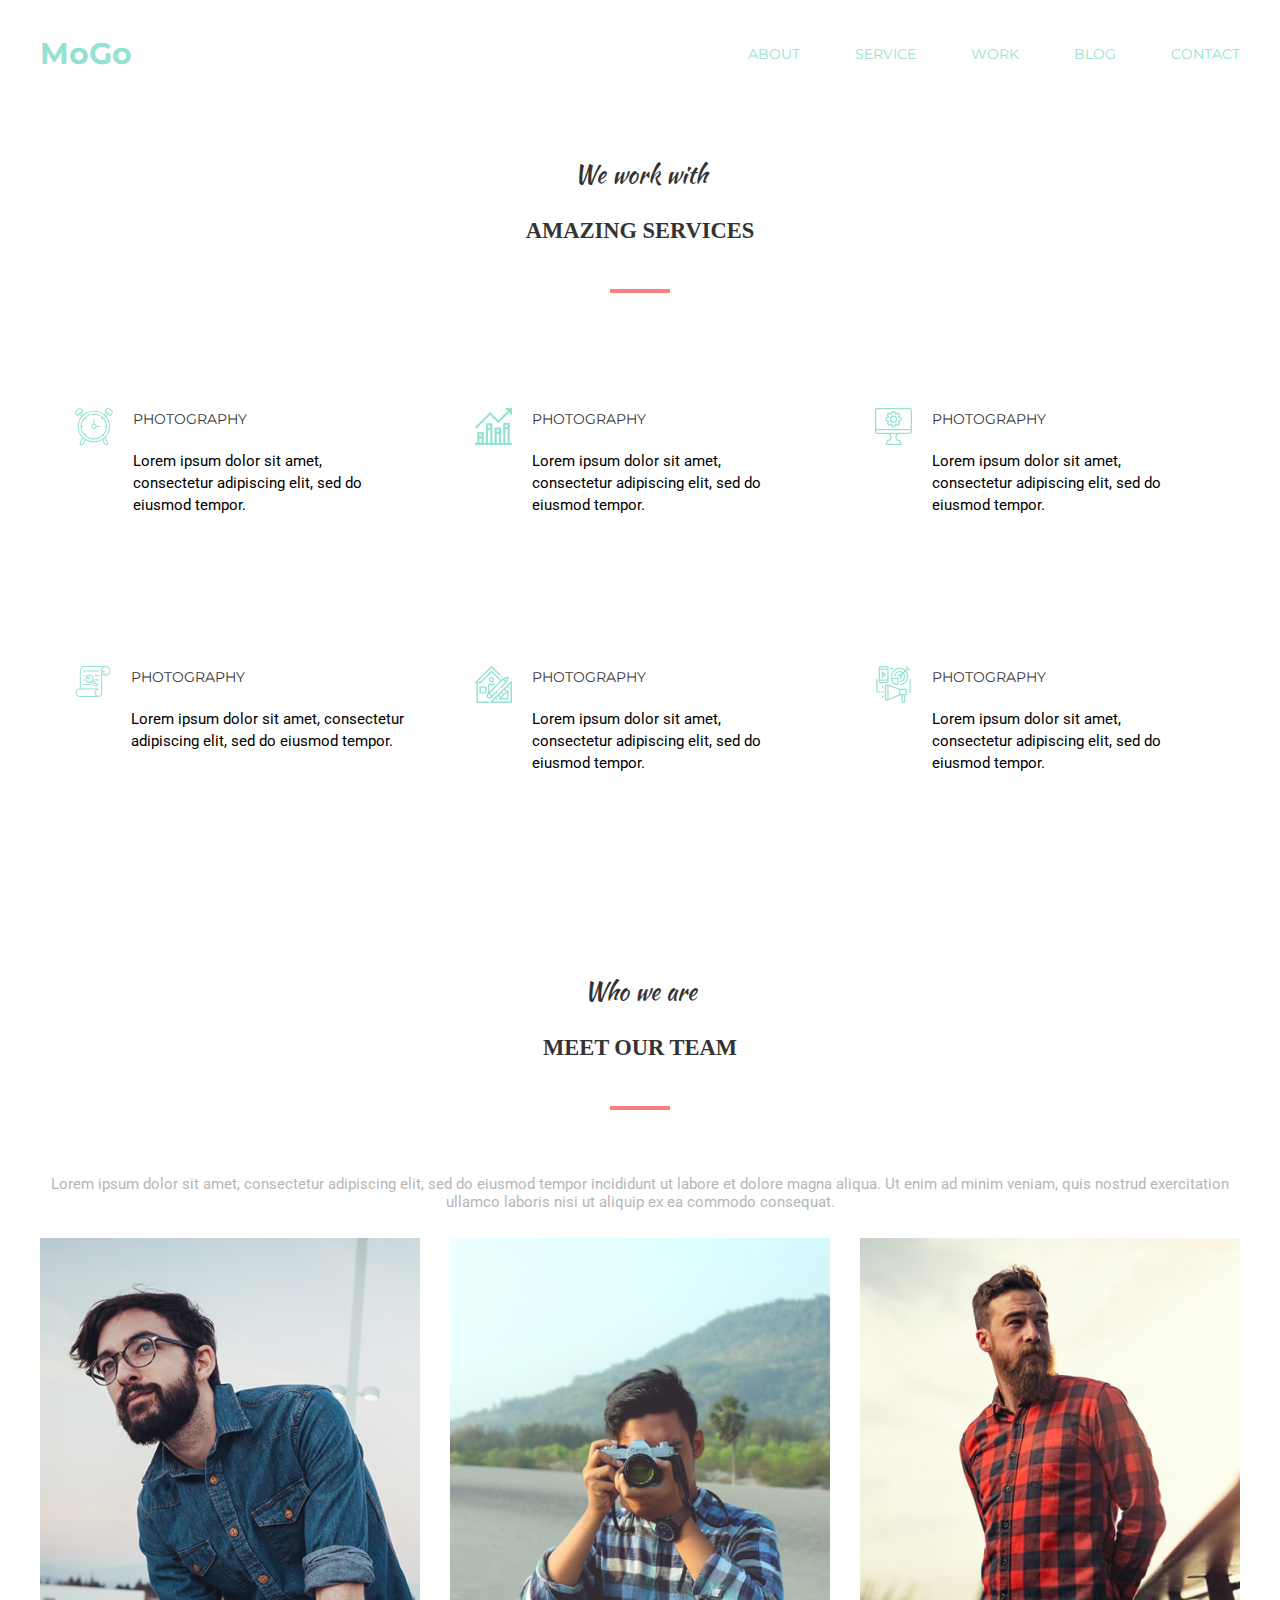
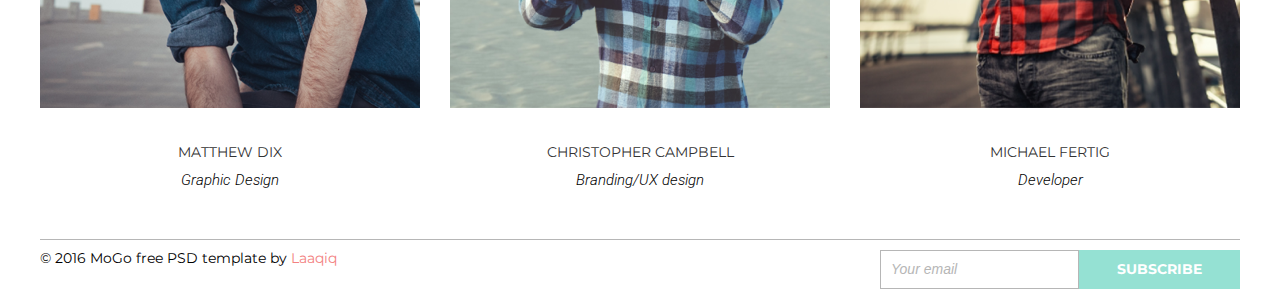
==== index.html @ df20fbc4 "first commit" ====
<!DOCTYPE html>
<html lang="en">
<head>
    <meta charset="UTF-8">
    <meta name="viewport" content="width=device-width, initial-scale=1.0">
    <link rel="preconnect" href="https://fonts.gstatic.com">
    <link href="https://fonts.googleapis.com/css2?family=Montserrat:wght@400;700&family=Roboto:wght@300;400&family=Kaushan+Script&display=swap" rel="stylesheet">
    <link href="https://fonts.googleapis.com/css2?family=Kaushan+Script&display=swap" rel="stylesheet">
    <link rel="stylesheet" href="css/style.css">
    <title>MoGo</title>
</head>
<body>
    <div class="wrapper">

                                        <!--header-->
        <header class="header">
            <div class="logo">
                <h1>MoGo</h1>
            </div>
            <nav class="menu">
                <ul class="nav-menu">
                    <li>
                        <a href="#">About</a>
                    </li>
                    <li>
                        <a href="#">Service</a>
                    </li>
                    <li>
                        <a href="#">Work</a>
                    </li>
                    <li>
                        <a href="#">Blog</a>
                    </li>
                    <li>
                        <a href="#">Contact</a>
                    </li> 
                </ul>
            </nav>
        </header>
        

        <!-- main -->
        <main class="main">
                                                                <!-- <section class="services">
                                                                    <div class="headline">
                                                                        <p class="subtitle">We work with</p>
                                                                        <h2>Amazing services</h2>
                                                                    </div>
                                                                    <div class="service-items">
                                                                        
                                                                    </div>
                                                                </section> -->
            <section class="services">
                <div class="section-title">
                    <p class="subtitle">We work with</p>
                    <h2 class="title">Amazing Services</h2>
                    <hr>
                </div>
                <div class="service-item">
                    <ul>
                        <li>
                            <img src="img/clock_1613234610.svg" alt="">
                           <div>
                                <h3>Photography</h3>
                                <p>Lorem ipsum dolor sit amet, consectetur adipiscing elit, sed do eiusmod tempor.</p>
                           </div>
                        </li>
                        <li>
                            <img src="img/grow.svg" alt="">
                            <div>
                                <h3>Photography</h3>
                                <p>Lorem ipsum dolor sit amet, consectetur adipiscing elit, sed do eiusmod tempor.</p>
                            </div>
                        </li>
                        <li>
                            <img src="img/desctop_1613234610.svg" alt="">
                            <div>
                                <h3>Photography</h3>
                                <p>Lorem ipsum dolor sit amet, consectetur adipiscing elit, sed do eiusmod tempor.</p>
                            </div>
                        </li>
                        <li>
                            <img src="img/paper_1613234611.svg" alt="">
                            <div>
                                <h3>Photography</h3>
                                <p>Lorem ipsum dolor sit amet, consectetur adipiscing elit, sed do eiusmod tempor.</p>
                            </div>
                        </li>
                        <li>
                            <img src="img/home_1613234610.svg" alt="">
                            <div>
                                <h3>Photography</h3>
                                <p>Lorem ipsum dolor sit amet, consectetur adipiscing elit, sed do eiusmod tempor.</p>
                            </div>
                        </li>
                        <li>
                            <img src="img/digital_1613234610.svg" alt="">
                           <div>
                                <h3>Photography</h3>
                                <p>Lorem ipsum dolor sit amet, consectetur adipiscing elit, sed do eiusmod tempor.</p>
                           </div>
                        </li>
                    </ul>
                </div>
                </section>

                <section class="teem">
                    <div class="section-title">
                        <p class="subtitle">Who we are</p>
                        <h2 class="title">Meet our team</h2>
                        <hr>
                        <p class="lorem">Lorem ipsum dolor sit amet, consectetur adipiscing elit, sed do eiusmod tempor incididunt ut labore et dolore magna aliqua. Ut enim ad minim veniam, quis nostrud exercitation ullamco laboris nisi ut aliquip ex ea commodo consequat. </p>
                    </div>
                    <div class="members">
                        <div class="member-profile">
                            <div class="member-photo">
                                <img src="img/first-man 1.png" alt="Graphic Design">

                               <ul class="social">
                                   <li>
                                        <a href="#"><img src="img/f 1.png" alt=""></a>
                                        </li>
                                    <li>
                                        <a href="#"><img src="img/Vector.png" alt=""></a>
                                        </li>
                                    <li>
                                        <a href="#"><img src="img/Vector (1).png" alt=""></a>
                                        </li>
                                    <li>
                                        <a href="#"><img src="img/Vector (2).png" alt=""></a>
                                    </li>
                               </ul> 
                            </div>
                            <h3>Matthew Dix</h3>
                            <p>Graphic Design</p>
                        </div>
                        <div class="member-profile">
                            <div class="member-photo">
                                <img src="img/second-man 1.png" alt="Branding/UX design">
                                
                               <ul class="social">
                                <li>
                                     <a href="#"><img src="img/f 1.png" alt=""></a>
                                     </li>
                                 <li>
                                     <a href="#"><img src="img/Vector.png" alt=""></a>
                                     </li>
                                 <li>
                                     <a href="#"><img src="img/Vector (1).png" alt=""></a>
                                     </li>
                                 <li>
                                     <a href="#"><img src="img/Vector (2).png" alt=""></a>
                                 </li>
                            </ul>
                            </div>
                            <h3>Christopher Campbell</h3>
                            <p>Branding/UX design</p>
                        </div>
                        <div class="member-profile">
                            <div class="member-photo">
                                <img src="img/third-man 1.png" alt="Developer">
                                
                               <ul class="social">
                                <li>
                                     <a href="#"><img src="img/f 1.png" alt=""></a>
                                     </li>
                                 <li>
                                     <a href="#"><img src="img/Vector.png" alt=""></a>
                                     </li>
                                 <li>
                                     <a href="#"><img src="img/Vector (1).png" alt=""></a>
                                     </li>
                                 <li>
                                     <a href="#"><img src="img/Vector (2).png" alt=""></a>
                                 </li>
                            </ul>
                            </div>
                            <h3>Michael Fertig </h3>
                            <p>Developer</p>
                        </div>
                    </div>
                </section>
         </main>     
         <footer>
             <p class="copy"> &copy; 2016 MoGo free PSD template by <a href="#">Laaqiq</a></p>
             <form action="">
                 <input type="email" name="Your emall" id="" placeholder="Your email">
                 <input type="button" value="subscribe">
             </form>
         </footer>
      </div>   
</body>
</html>
---- css/style.css ----
/* global styles */
* {
  margin: 0;
  padding: 0;
  box-sizing: border-box;
}
body {
  font-family: "Roboto", sans-serif;
  font-weight: 400;
  font-size: 15px;
  line-height: 22px;
}
.wrapper {
  width: 100%;
  overflow: hidden;
}
.header,
.main,
footer {
  max-width: 100%; /*???? */
  width: 1200px;
  margin-left: auto;
  margin-right: auto;
}

/* header */
.header {
  font-family: "Montserrat", sans-serif;
  max-width: 100%;
  width: 1200px;
  margin: 0 auto;
  padding: 35px 0;
  display: flex;
  align-items: center;
  justify-content: space-between;
}
.logo h1 {
  font-weight: bold;
  font-size: 30px;
  line-height: 37px; /*???? */
  color: #95e1d3;
}
.nav-menu {
  list-style: none; /*???? */
  display: flex;
}
.nav-menu li {
  margin-left: 55px;
}
.nav-menu li a {
  color: #95e1d3;
  font-size: 14px;
  font-weight: 400;
  text-transform: uppercase;
  text-decoration: none;
  padding-bottom: 10px;
  transition: 0.3s;
}
.nav-menu li a:hover {
  color: #f38181;
  border-bottom: 3px solid;
}

/*main*/
section {
  padding-top: 50px;
  padding-bottom: 50px;
}
.main {
  max-width: 100%; /*???? */
  width: 1200px;
  margin: 0 auto;
}
.section-title {
  color: #333;
  text-align: center;
}
.subtitle {
  font-family: "Kaushan Script", cursive;
  font-size: 24px;
  line-height: 35px;
}
.title {
  margin-top: 20px;
  margin-bottom: 40px;
  font-style: 30px; /*???? */
  line-height: 37px;
  text-transform: uppercase;
  font-family: "Montserat";
}
.section-title hr {
  width: 60px;
  height: 4px;
  background: #f38181;
  margin: 0 auto;
  border: 0;
  margin-bottom: 65px;
}

/* service-item */
.service-item ul {
  list-style: none;
  display: flex;
  flex-wrap: wrap; /*???? */
}
.service-item ul li {
  width: 33.33%;
  margin: 50px 0;
  padding: 0 35px;
  display: flex;
  align-items: flex-start;
  margin-bottom: 100px;
}
.service-item ul img {
  margin-right: 20px;
}
.service-item ul h3 {
  text-transform: uppercase; /*???? */
  font-weight: 400;
  font-size: 14px;
  color: #333;
  margin-bottom: 20px;
  font-family: Montserrat;
}
/* teem */
.lorem {
  margin-top: 45px;
  line-height: 18px;
  color: #b6b6b6;
  margin-bottom: 27px;
}
.members {
  display: flex;
}
.member-profile {
  width: 33.33em;
  margin-right: 30px;
  text-align: center;
}
.member-profile img {
  width: 100%;
}
.member-profile:last-child {
  margin-right: 0;
}
.member-profile h3 {
  font-family: Montserrat;
  font-weight: normal;
  font-size: 14px;
  line-height: 17px;
  text-transform: uppercase;
  color: #333;
  margin-top: 30px;
  margin-bottom: 10px;
}
.member-profile p {
  font-family: Roboto;
  font-style: italic;
  font-weight: 300;
  font-size: 15px;
  line-height: 18px;
}
/*hover effect */
.member-photo {
  position: relative;
}
.member-photo::before {
  opacity: 0;
  content: "";
  display: block;
  position: absolute;
  top: -10px;
  bottom: +14px;
  right: 10px;
  left: -10px;
  background: linear-gradient(180deg,rgba(239, 139, 138, 0.8) 0%,rgba(229, 207, 130, 0.8) 100%);
  transition: 2s;
}
.social li {
  width: 57px;
  height: 57px;
  background: #fce38a;
  transition: background 0.5s;
}
.social li:hover {
  background: #00ffd0;
}
.social a {
  display: flex;
  height: 100px;
  align-items: center;
  justify-content: center;
}
.member-profile .social img {
  height: 26px;
  display: flex;
  width: auto;
}
.member-photo:hover::before {
  opacity: 1;
}
.social {
  display: flex;
  list-style: none;
  top: 50%;
  left: 50%;
  position: absolute;
  transform: translate(-50%, -50%);
  opacity: 0;
}
/* footer */
footer {
  display: flex;
  justify-content: space-between;
  border-top: 1px solid #b6b6b6;
  padding-top: 10px;
  padding-bottom: 10px;
}
footer p {
  font-family: Montserrat;
  font-weight: normal;
  font-size: 14px;
  line-height: 17px;
}
.copy a {
  color: #f38181;
  text-decoration: none;
  border-top: 10px;
  border-bottom: 10px;
}
form {
  display: flex;
}
input[type="email"] {
  padding: 11px 10px;
  border: 1px solid #b6b6b6;
}
input:active,
input:focus {
  outline: none;
}
input::placeholder {
  font-style: italic;
  font-weight: 300;
  font-size: 14px;
  line-height: 16px;
  color: #b6b6b6;
}
input[type="button"] {
  font-family: Montserrat;
  font-style: normal;
  font-weight: bold;
  font-size: 14px;
  line-height: 17px;
  color: #fff;
  text-transform: uppercase;
  background: #95e1d3;
  padding: 11px 38px;
  border: none;
  transition: 1.1s;
}
input[type="button"]:hover {
  background: pink;
  transition: background 1.1s;
}
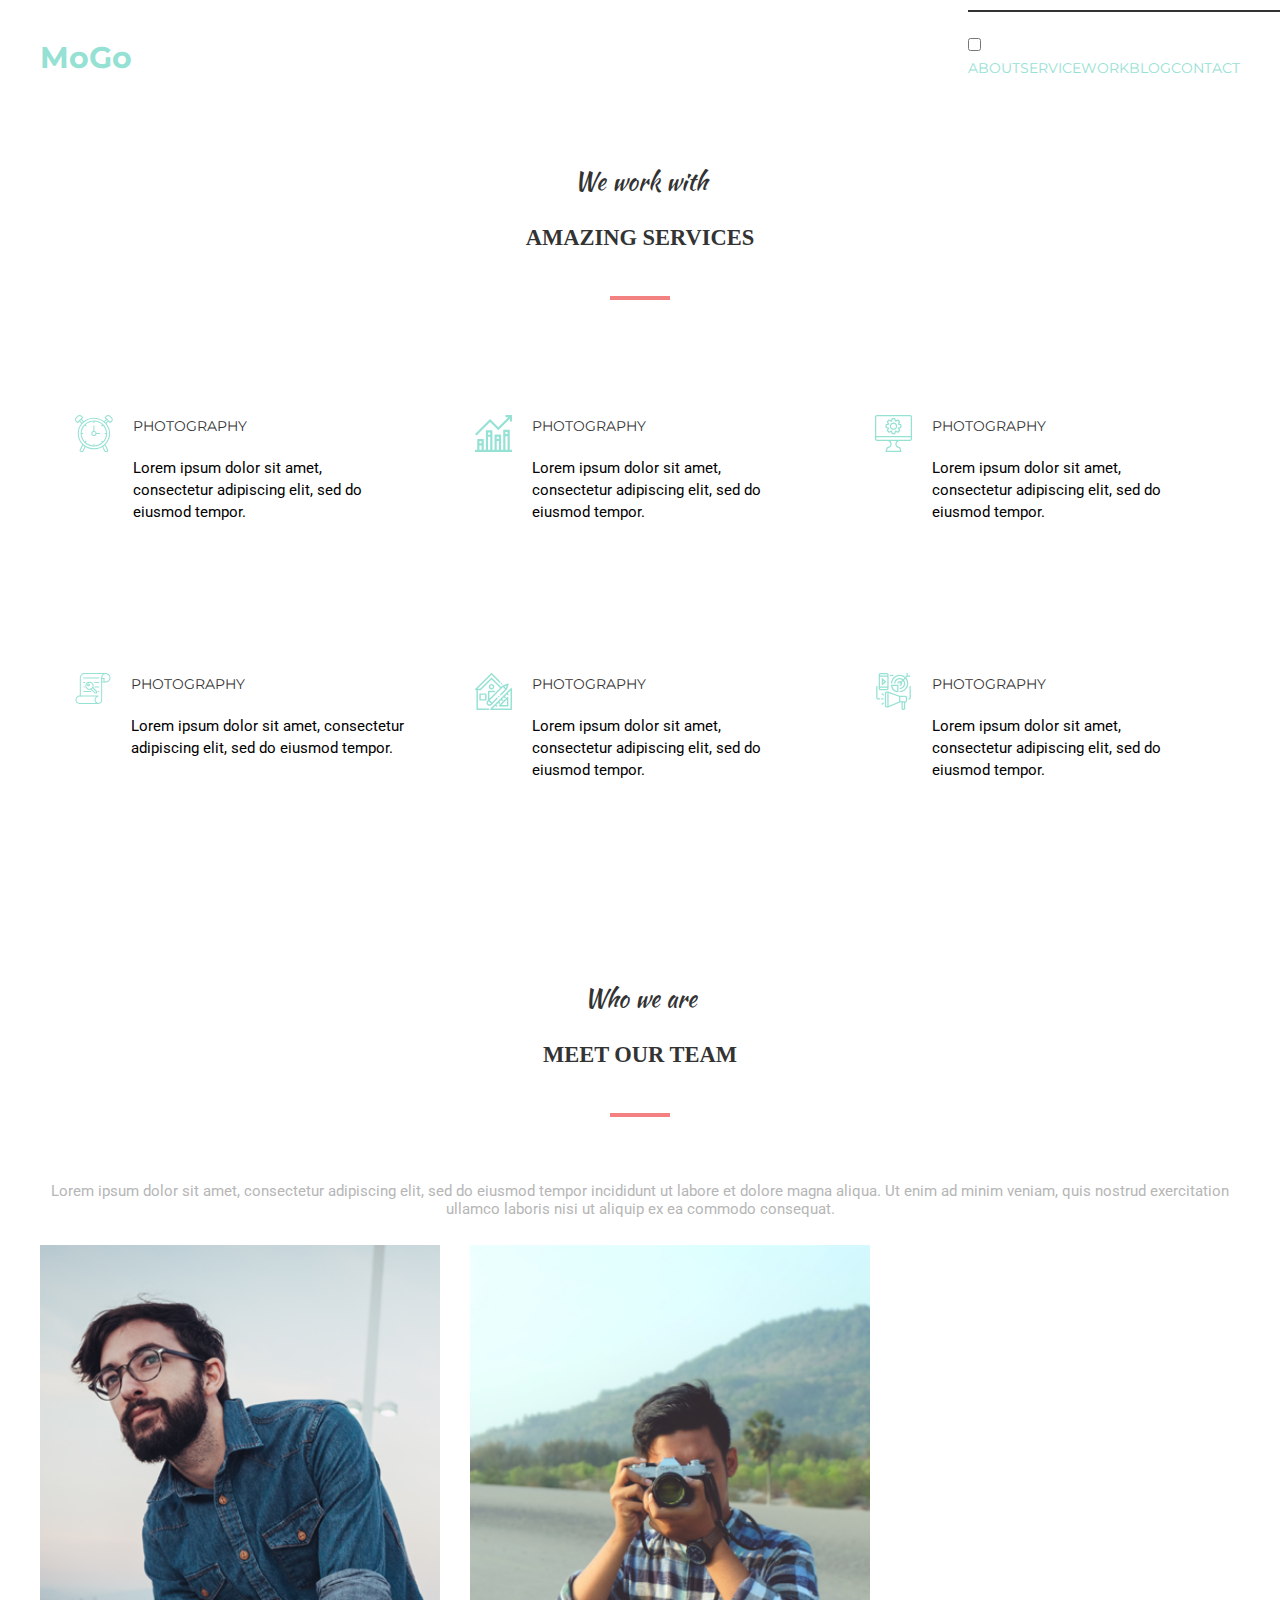
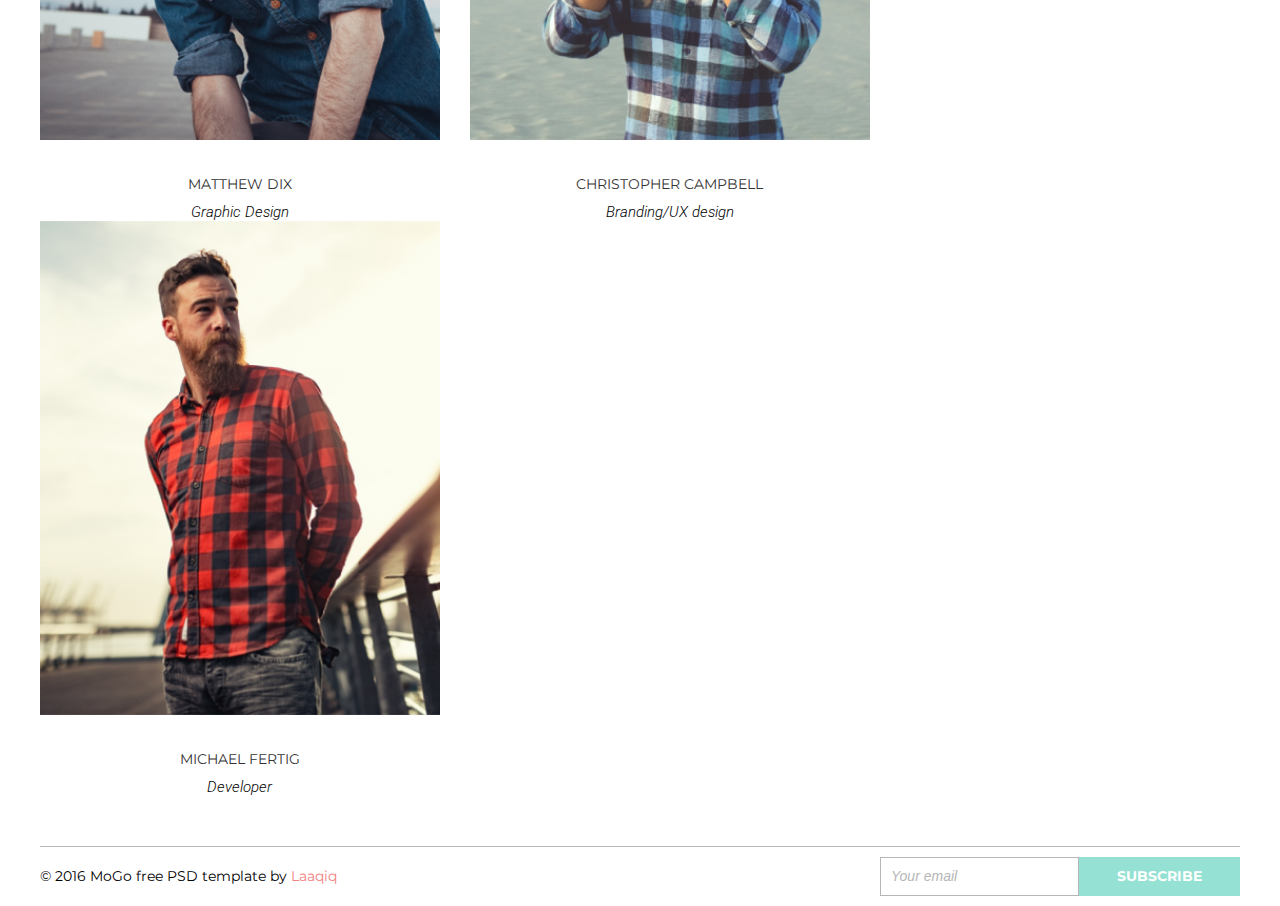
==== commit 3bf16496: "added mobile menu" ====
--- a/index.html
+++ b/index.html
@@ -18,6 +18,10 @@
                 <h1>MoGo</h1>
             </div>
             <nav class="menu">
+                <input type="checkbox" name="" id="mob-menu">
+                <label for="mob-menu">
+                <span></span>
+            </label>
                 <ul class="nav-menu">
                     <li>
                         <a href="#">About</a>
@@ -44,7 +48,7 @@
                                                                 <!-- <section class="services">
                                                                     <div class="headline">
                                                                         <p class="subtitle">We work with</p>
-                                                                        <h2>Amazing services</h2>
+                                                                   <h2>Amazing services</h2>
                                                                     </div>
                                                                     <div class="service-items">
                                                                         
--- a/css/style.css
+++ b/css/style.css
@@ -33,8 +33,22 @@
   display: flex;
   align-items: center;
   justify-content: space-between;
-}
+
+}
+@media (max-width: 1200px) {
+.header {
+  padding: 32px 15px;
+}
+}
+
+  
+  @media (max-width: 425px) {
+    .logo h1{
+      font-style: 45px;
+    }
+  }
 .logo h1 {
+  font-family:  'Montserrat' sans-serif;
   font-weight: bold;
   font-size: 30px;
   line-height: 37px; /*???? */
@@ -44,6 +58,80 @@
   list-style: none; /*???? */
   display: flex;
 }
+@media (max-width: 425px) {
+  .nav-menu {
+    position: absolute;
+    left: 0;
+    right: 0;
+    top: -800px;
+    display: flex;
+    flex-direction: column;
+    background: #ffffff;
+    transition: .5s;
+
+  }
+  .nav-menu li {
+     text-align: center;
+     margin: 30px 0;
+     
+  }
+  .menu input:checked ~ .nav-menu  {
+    top: 80px;
+}
+
+  .menu input {
+    opacity: 0;
+  }
+  label {
+    height: 30px;
+    width: 30px;
+    position: absolute;
+    top: 28px;
+    right: 25px;
+    z-index: 2;
+    display: flex;
+    align-items: center;
+  }
+  label span {
+    height: 2px;
+    width: 100%;
+    background: #333;
+    position: relative;
+    transition: transform .5s;
+  }
+  label span::before {
+    content: '';
+    display: block;
+    height: 2px;
+    width: 100%;
+    background: #333;
+    position: absolute;
+    top: -10px;
+    transition: transform .5s;
+  }
+
+  }
+  label span::after {
+    content: '';
+    display: block;
+    height: 2px;
+    width: 100%;
+    background: #333;
+    position: absolute;
+    top: 10px;
+    transition: transform .5s;
+  }
+  }
+  .menu input:checked ~ label span {
+    transform: rotate(-90deg);
+  }
+  .menu input:checked ~ label span::before,
+  .menu input:checked ~ label span::after {
+    top: 0;
+    transform: rotate(90deg);
+  }
+}
+
 .nav-menu li {
   margin-left: 55px;
 }
@@ -110,10 +198,23 @@
   display: flex;
   align-items: flex-start;
   margin-bottom: 100px;
-}
+
+}
+@media (max-width: 1200px) {
+  .service-item ul li {
+    width: 50%;
+  }
+  }
+  @media (max-width: 1200px) {
+    .service-item ul li {
+      width: 100%;
+      margin-bottom: 0px;
+    }
+    }
 .service-item ul img {
   margin-right: 20px;
 }
+
 .service-item ul h3 {
   text-transform: uppercase; /*???? */
   font-weight: 400;
@@ -131,11 +232,25 @@
 }
 .members {
   display: flex;
-}
+  flex-wrap: wrap;
+}
+@media (max-width: 1200px) {
+  .members,
+  .section-title {
+    padding:0 30px;
+  }
+  }
 .member-profile {
-  width: 33.33em;
+  width: 33.33%;
   margin-right: 30px;
   text-align: center;
+}
+@media (max-width: 1200px) {
+  .member-profile {
+    width: 100%;
+    margin: 0;
+    margin-bottom: 15px;
+  }
 }
 .member-profile img {
   width: 100%;
@@ -174,7 +289,7 @@
   right: 10px;
   left: -10px;
   background: linear-gradient(180deg,rgba(239, 139, 138, 0.8) 0%,rgba(229, 207, 130, 0.8) 100%);
-  transition: 2s;
+  transition: opacity .5s;
 }
 .social li {
   width: 57px;
@@ -196,7 +311,8 @@
   display: flex;
   width: auto;
 }
-.member-photo:hover::before {
+.member-photo:hover::before,
+.member-photo:hover > .social {
   opacity: 1;
 }
 .social {
@@ -207,15 +323,44 @@
   position: absolute;
   transform: translate(-50%, -50%);
   opacity: 0;
+  transition: opacity .5s;
 }
 /* footer */
 footer {
   display: flex;
+  align-items: center;
   justify-content: space-between;
   border-top: 1px solid #b6b6b6;
   padding-top: 10px;
   padding-bottom: 10px;
 }
+@media (max-width: 1200px) {
+  footer {
+    padding:  15px;
+  }
+  }
+  @media (max-width: 425px) {
+    footer {
+      flex-direction: column;
+    }
+    form {
+      order: 0;
+    }
+    .copy {
+      order: 1;
+    }
+    }
+    
+@media (max-width: 320px) {
+  form {
+     width: 100%;
+     flex-direction: column;
+  }
+  input {
+    margin-bottom: 15px;
+  }
+}
+
 footer p {
   font-family: Montserrat;
   font-weight: normal;
